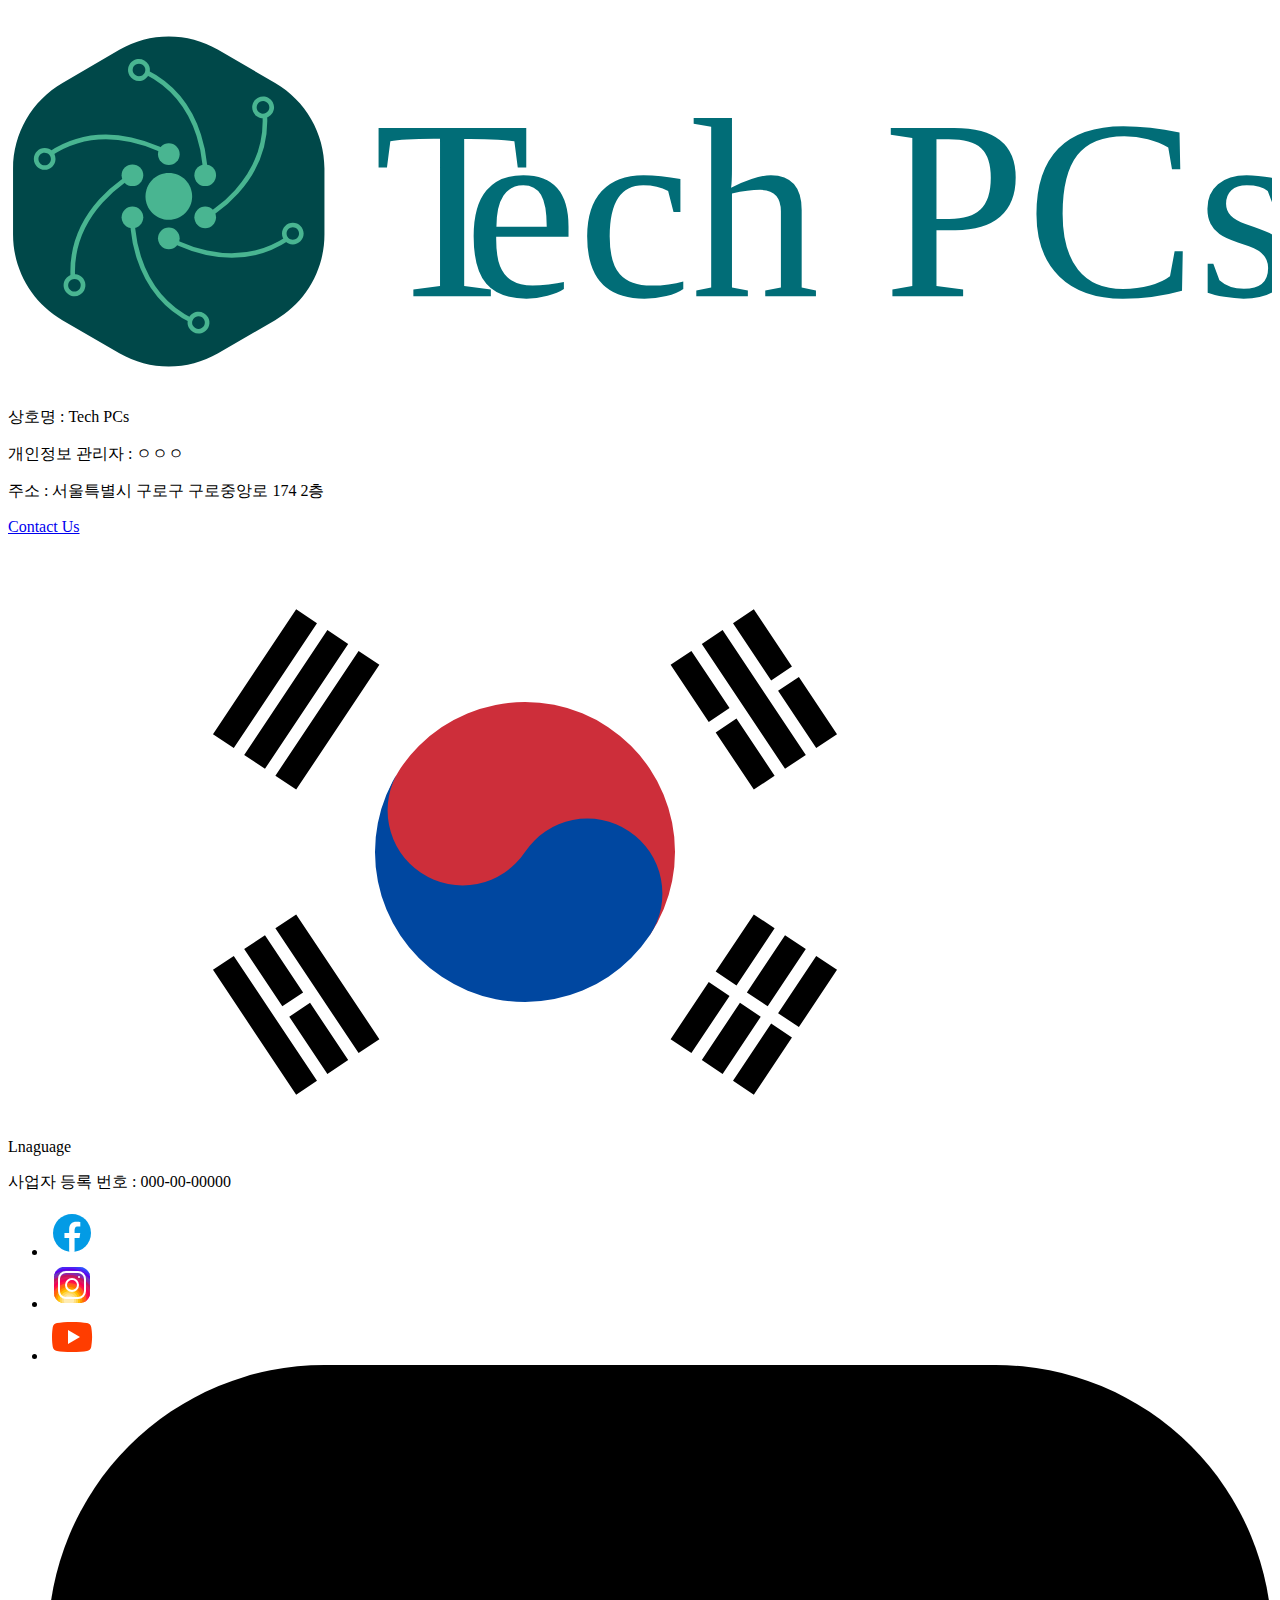
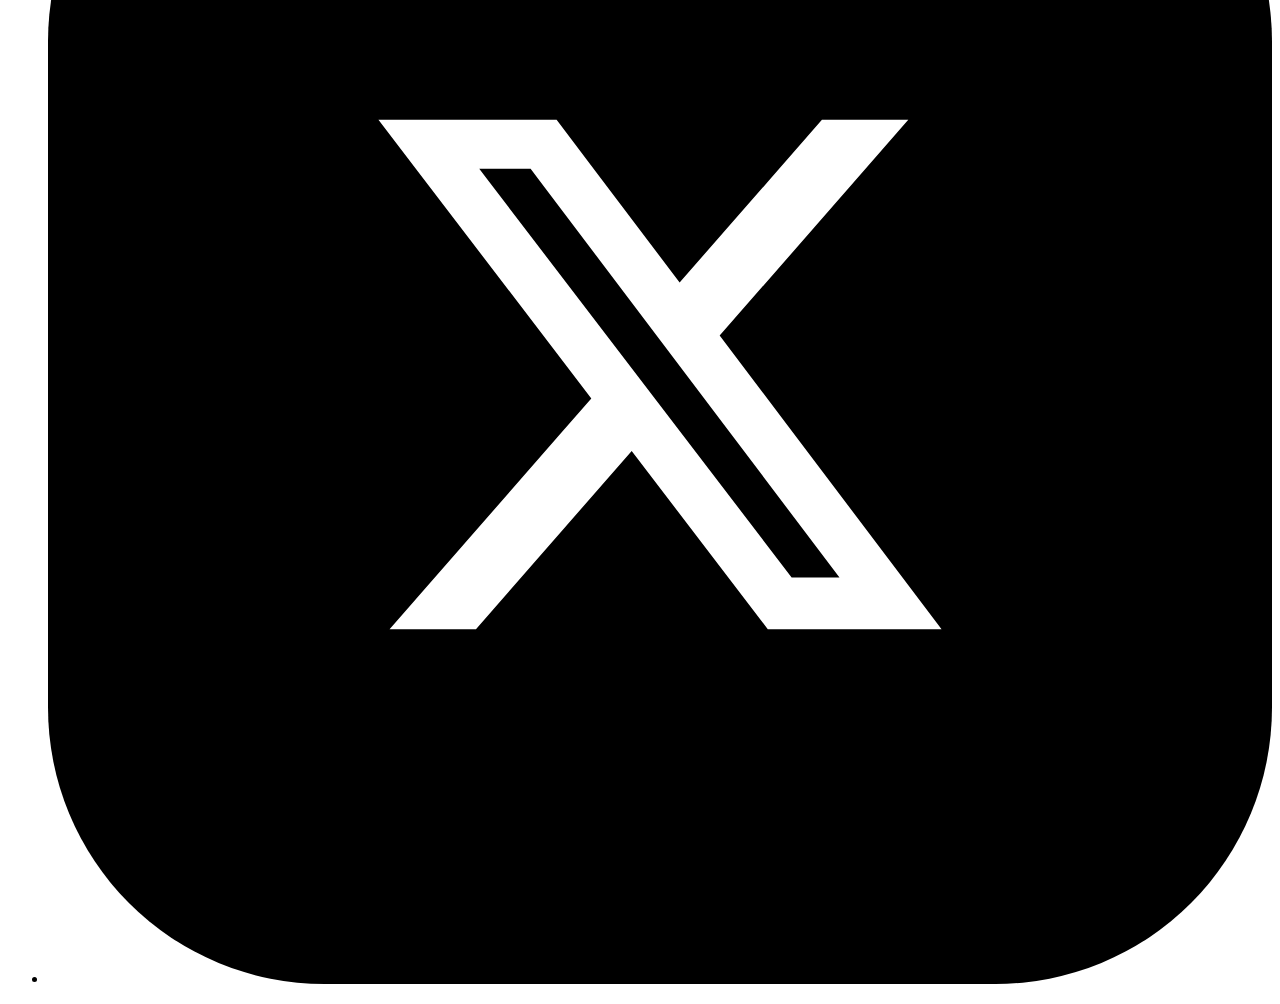
==== footer.html @ cf5435cf "Add files via upload" ====
<!DOCTYPE html>
<html lang="ko">
<head>
</head>
<body>
    <div class="row">
        <h1 class="logo col3">
            <a href="index.html"><img src="images/logo.svg"></a>
        </h1>
        <div class="footerInfo col6 tcol3">
            <p>상호명 : Tech PCs</p>
            <p>개인정보 관리자 : ㅇㅇㅇ</p>
            <p class="addr">주소 : 서울특별시 구로구 구로중앙로 174 2층</p>
        </div>
        <div class="contact col4 tcol3">
            <p><a href="error404.html">Contact Us</a></p>
            <p id="footLang">Lnaguage <img src="images/lang1.svg" alt="국기"></p>
            <p>사업자 등록 번호 : 000-00-00000</p>
        </div>
        <div class="sns col2 tcol2 last">
            <ul>
                <li><a href="http://www.facebook.com"><img src="images/sns1.svg" alt="facebook" title="faceBook 페이지"></a></li>
                <li><a href="http://www.instagram.com"><img src="images/sns2.svg" alt="intagram" title="instagram 페이지"></a></li>
                <li><a href="http://www.youtube.com"><img src="images/sns3.svg" alt="youtube" title="Youtube 페이지"></a></li>
                <li><a href="http://www.X.com"><img src="images/sns4.svg" alt="X" title="X 페이지"></a></li>
            </ul>
        </div>
    </div>
</body>
</html>
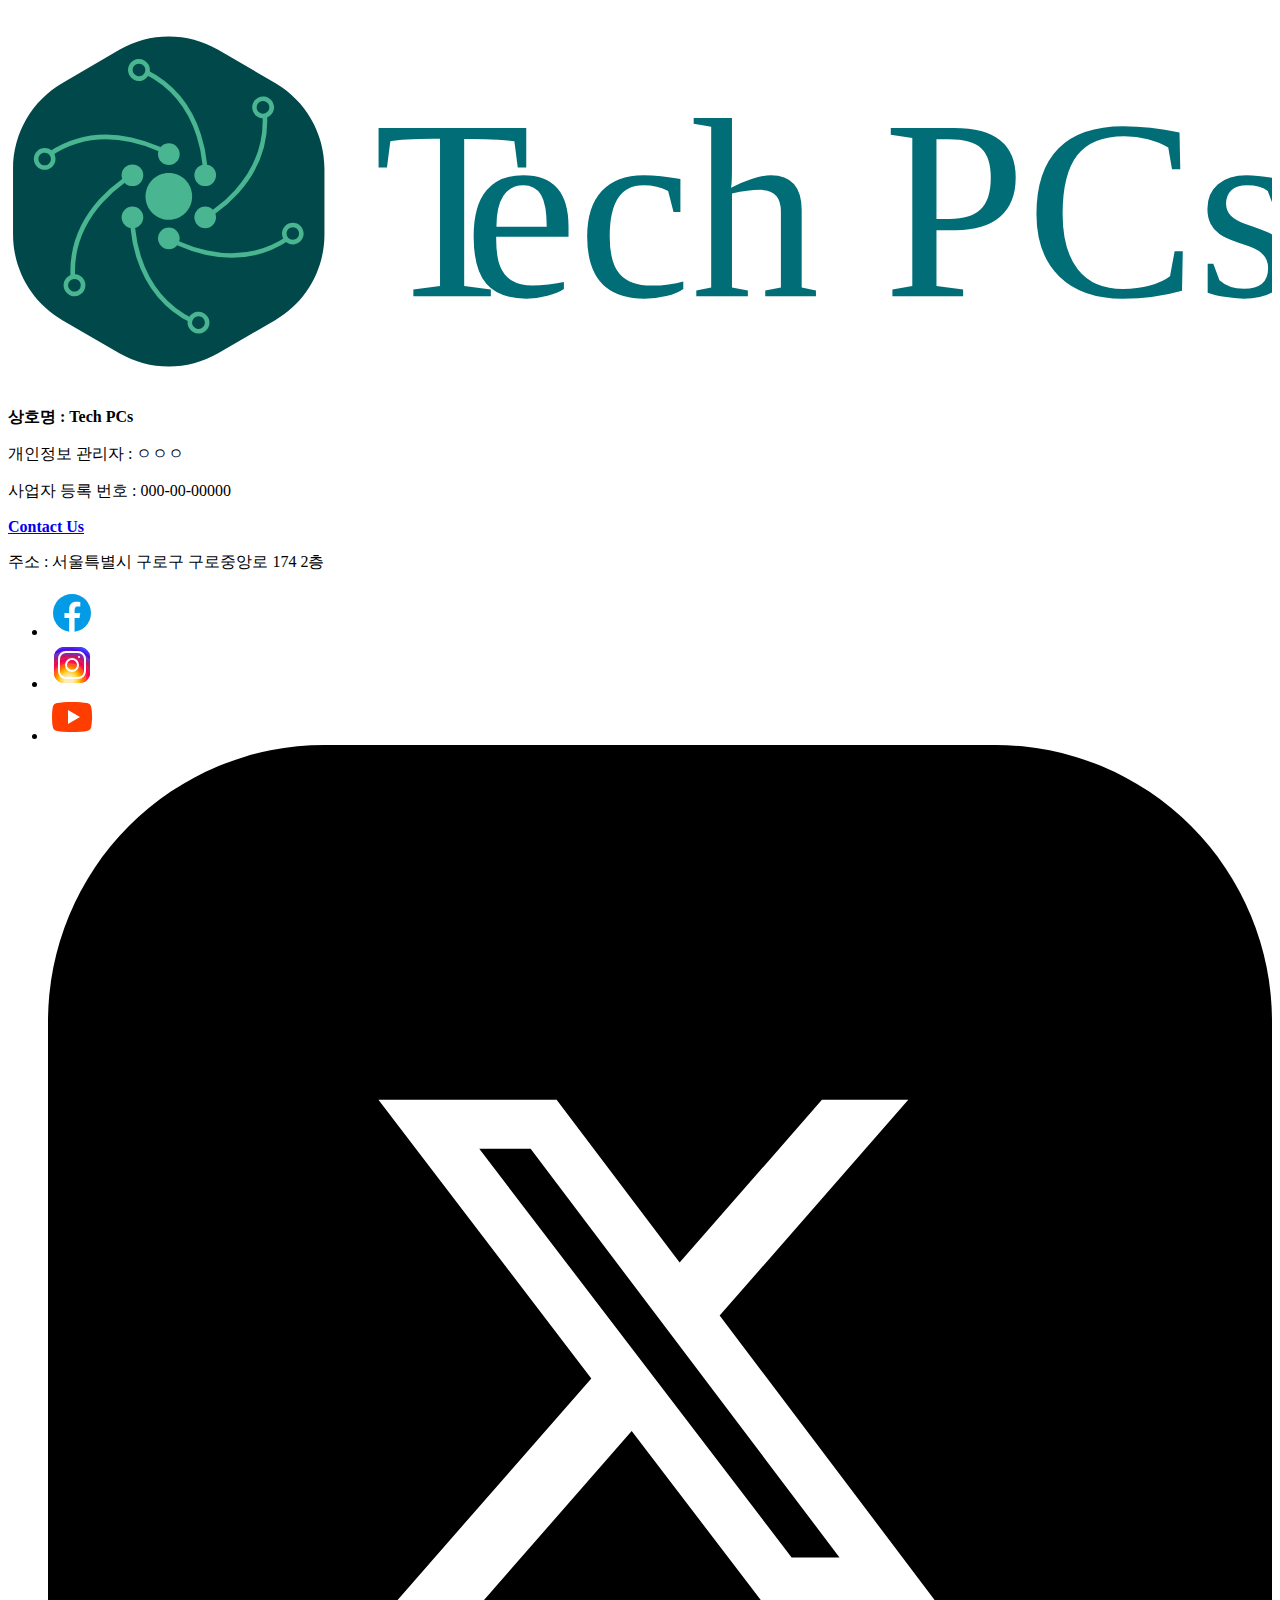
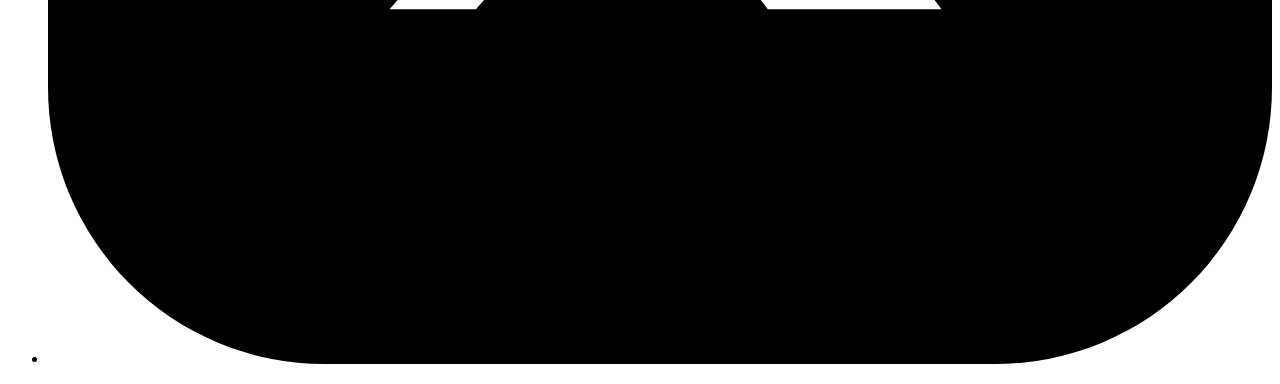
==== commit 080287f8: "Add files via upload" ====
--- a/footer.html
+++ b/footer.html
@@ -7,15 +7,14 @@
         <h1 class="logo col3">
             <a href="index.html"><img src="images/logo.svg"></a>
         </h1>
-        <div class="footerInfo col6 tcol3">
-            <p>상호명 : Tech PCs</p>
+        <div class="footerInfo col5 tcol3">
+            <p><strong>상호명 : Tech PCs</strong></p>
             <p>개인정보 관리자 : ㅇㅇㅇ</p>
+            <p>사업자 등록 번호 : 000-00-00000</p>
+        </div>
+        <div class="contact col5 tcol3">
+            <p><strong><a href="error404.html">Contact Us</a></strong></p>
             <p class="addr">주소 : 서울특별시 구로구 구로중앙로 174 2층</p>
-        </div>
-        <div class="contact col4 tcol3">
-            <p><a href="error404.html">Contact Us</a></p>
-            <p id="footLang">Lnaguage <img src="images/lang1.svg" alt="국기"></p>
-            <p>사업자 등록 번호 : 000-00-00000</p>
         </div>
         <div class="sns col2 tcol2 last">
             <ul>
